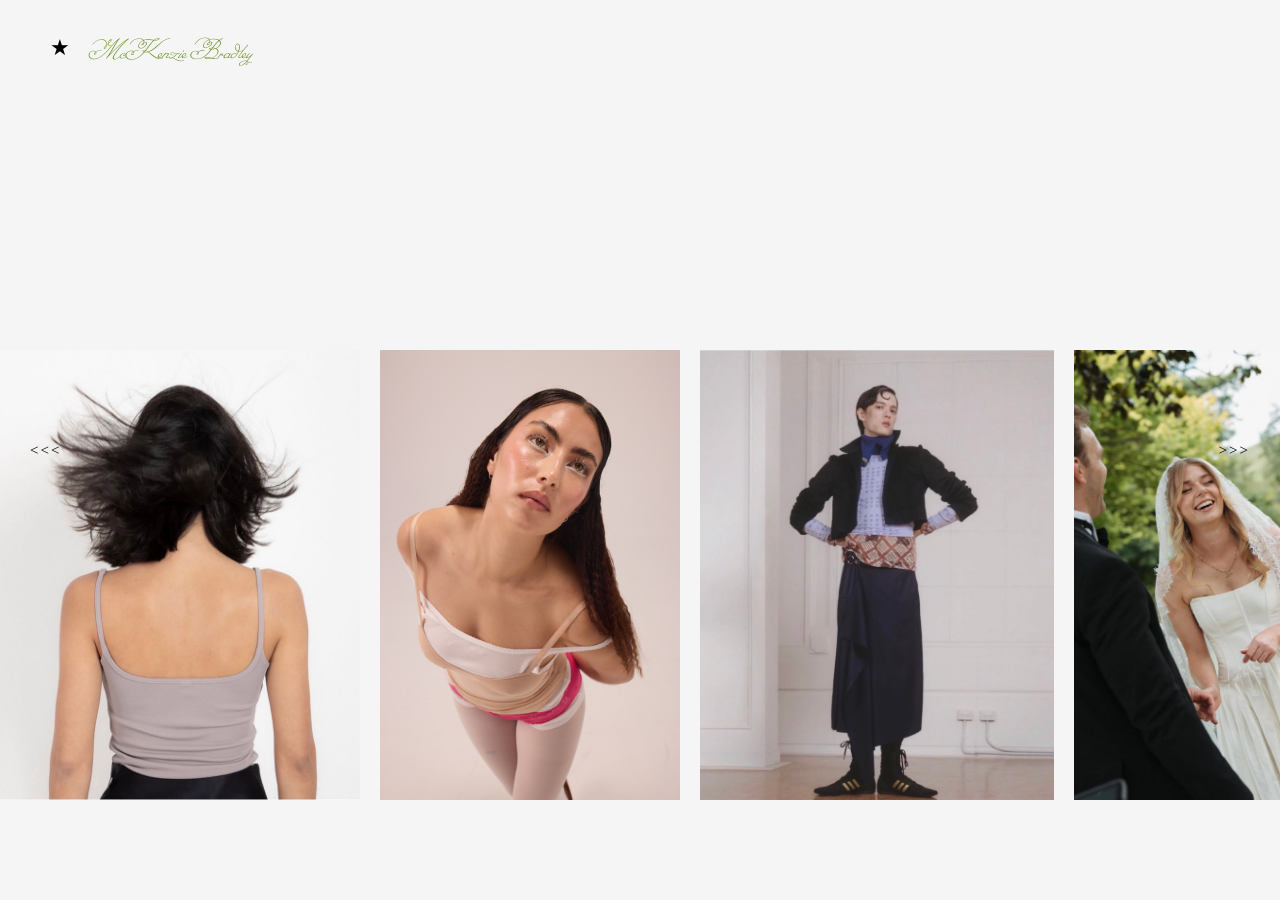
==== portfolio.html @ 7e5dea4a "Add files via upload" ====
<!DOCTYPE html>
<html lang="en">
<head>
  <meta charset="UTF-8">
  <title>Portfolio</title>
  <link rel="preconnect" href="https://fonts.googleapis.com">
<link rel="preconnect" href="https://fonts.gstatic.com" crossorigin>
<link href="https://fonts.googleapis.com/css2?family=Miss+Fajardose&display=swap" rel="stylesheet">
  <link rel="stylesheet" href="styles.css">
</head>
<script src="script.js"></script>
<div id="lightbox" onclick="closeLightbox()">
  <img id="lightbox-img">
</div>
<meta name="viewport" content="width=device-width, initial-scale=1.0">
<body>

<div class="top-bar">
  <a href="index.html" class="star">★</a>
  <div class="logo-text">McKenzie Bradley</div>
  
</div>

<div class="carousel">
  <div class="carousel-track">
    <img src="img1.jpeg" onclick="openLightbox(this.src)">
    <img src="img2.jpeg" onclick="openLightbox(this.src)">
    <img src="img3.jpeg" onclick="openLightbox(this.src)">
    <img src="img4.jpeg" onclick="openLightbox(this.src)">
    <img src="img5.jpeg" onclick="openLightbox(this.src)">
    <img src="img6.jpeg" onclick="openLightbox(this.src)">
    <img src="img7.jpeg" onclick="openLightbox(this.src)">
    <img src="img8.jpeg" onclick="openLightbox(this.src)">
    <img src="img9.jpeg" onclick="openLightbox(this.src)">
    <img src="img10.jpeg" onclick="openLightbox(this.src)">
    <img src="img11.jpeg" onclick="openLightbox(this.src)">
    <img src="img12.jpeg" onclick="openLightbox(this.src)">
    <img src="img13.jpeg" onclick="openLightbox(this.src)">
    <img src="img14.jpeg" onclick="openLightbox(this.src)">
    <img src="img15.jpeg" onclick="openLightbox(this.src)">
    <img src="img16.jpeg" onclick="openLightbox(this.src)">
    <img src="img17.jpeg" onclick="openLightbox(this.src)">
    <img src="img18.jpeg" onclick="openLightbox(this.src)">
    <img src="img19.jpeg" onclick="openLightbox(this.src)">
    <img src="img20.jpeg" onclick="openLightbox(this.src)">
    <img src="img21.jpeg" onclick="openLightbox(this.src)">
    <img src="img22.jpeg" onclick="openLightbox(this.src)">
    <img src="img23.jpeg" onclick="openLightbox(this.src)">
    <img src="img24.jpeg" onclick="openLightbox(this.src)">
    <img src="img25.jpeg" onclick="openLightbox(this.src)">
    <img src="img26.jpeg" onclick="openLightbox(this.src)">
    <img src="img27.jpeg" onclick="openLightbox(this.src)">

  </div>
</div>

<div class="carousel-arrow left" id="leftArrow" onclick="scrollLeftArrow()">
  <<<
</div>

<div class="carousel-arrow right" id="rightArrow" onclick="scrollRightArrow()">
  >>>
</div>

</body>
</html>
---- styles.css ----
body {
  margin: 0;
  background: #f5f5f5;
  font-family: 'Playfair Display', serif;
  color: #111;
}

.top-bar {
  position: fixed;
  top: 0;
  left: 0;
  width: 100%;
  display: flex;
  align-items: center;
  padding: 30px 50px;
  z-index: 10;
}
.star {
  font-size: 22px;
  text-decoration: none;
  color: black;
}
.star:hover {
  opacity: 0.6;
}
.side-left {
  position: fixed;
  bottom: 40px;
  left: 50px;
  display: flex;
  flex-direction: column;
}

.side-right {
  position: fixed;
  bottom: 40px;
  right: 50px;
}

.side-left a,
.side-right a {
  text-decoration: none;
  color: black;
  margin-bottom: 8px;
}

.hero {
  position: relative;
  height: 100vh;
  display: flex;
  align-items: center;
  justify-content: center;
}

.hero-img {
  width: 450px;
  max-width: 90%;
}

.hero-text {
  position: absolute;
  right: 20%;
  top: 50%;
  transform: translateY(-50%);
  z-index: 2;
  
}
.hero-img {
  width: 450px;
  max-width: 90%;
  position: relative;
  z-index: 1;
}
.hero-text h1 {
  font-family: 'Miss Fajardose', cursive;
  font-size: 100px;
  color: #6b8e23;
  line-height: 0.9;
}

.arrow {
  position: absolute;
  right: 50%;
  top: 90%;
  font-size: 20px;
  text-decoration: none;
  color: black;
  letter-spacing: 2px;
  transition: transform 0.3s ease;
  z-index: 2;
}

.arrow:hover {
  transform: translateX(8px);
}
.side-left,
.side-right {
  z-index: 1000;
}
.carousel {
  position: absolute;
  bottom: 80px;
  width: 100%;
  overflow-x: auto;
  overflow-y: hidden;
  padding: 20px 40px;
}

.carousel-track {
  display: flex;
  gap: 20px;
}

.carousel img {
  height: 450px;
  width: auto;
  flex-shrink: 0;
  cursor: pointer;
  transition: transform 0.3s ease;
}

.carousel img:hover {
  transform: scale(1.05);
}

/* Hide scrollbar (clean look) */
.carousel::-webkit-scrollbar {
  display: none;
}
.carousel {
  scroll-snap-type: x mandatory;
}

.carousel img {
  scroll-snap-align: start;
}

.carousel-arrow {
  position: fixed;
  top: 50%;
  transform: translateY(-50%);
  font-size: 15px;
  cursor: pointer;
  z-index: 10;
  color: black;
  letter-spacing: 2px;
  transition: opacity 0.3s ease;
}

.carousel-arrow.left {
  left: 30px;
}

.carousel-arrow.right {
  right: 30px;
}

.carousel-arrow:hover {
  opacity: 0.5;
}

#lightbox {
  position: fixed;
  top: 0;
  left: 0;
  width: 100%;
  height: 100%;
  display: none;
  background: rgba(0, 0, 0, 0.4);
  justify-content: center;
  align-items: center;
  z-index: 100;
}

#lightbox img {
  max-width: 90%;
  max-height: 90%;
}

.logo-text {
  font-family: 'Miss Fajardose', cursive;
  font-size: 28px;
  color: #6b8e23;
  margin-left: 18px;
  transform: translateY(4px);
}
@media (max-width: 768px) {

  .hero {
    flex-direction: column;
    justify-content: center;
    text-align: center;
  }

  .hero-img {
    width: 80%;
  }
  @media (max-width: 768px) {

  .hero {
    padding-top: 120px;
  }

  .hero-text {
    position: static;
    transform: none;
    margin-top: -50px;
  }

 @media (max-width: 768px) {

  .hero-text h1 {
    font-size: 42px;
    line-height: 1;
  }

}
  }

  .arrow {
    position: static;
    margin-top: 10px;
     font-size: 18px;
  }

  .side-left,
  .side-right {
    display: none;
  }

}
@media (max-width: 768px) {

  .carousel {
    bottom: 100px;
    padding: 10px 20px;
  }

  .carousel img {
    height: 50vh;
  }

  .carousel-arrow {
    font-size: 20px;
  }

}@media (max-width: 768px) {

  .top-bar {
    padding: 20px;
  }

  .logo-text {
    font-size: 22px;
  }

}
@media (max-width: 768px) {

  .carousel-arrow {
    display: none;
  }

}
.mobile-links {
  display: none;
}

@media (max-width: 768px) {

  .mobile-links {
    display: flex;
    justify-content: center;
    gap: 25px;
    margin-top: 40px;
    margin-bottom: 20px;
  }

  .mobile-links a {
    text-decoration: none;
    color: black;
    font-size: 10px;
    opacity: 0.8;
  }

}
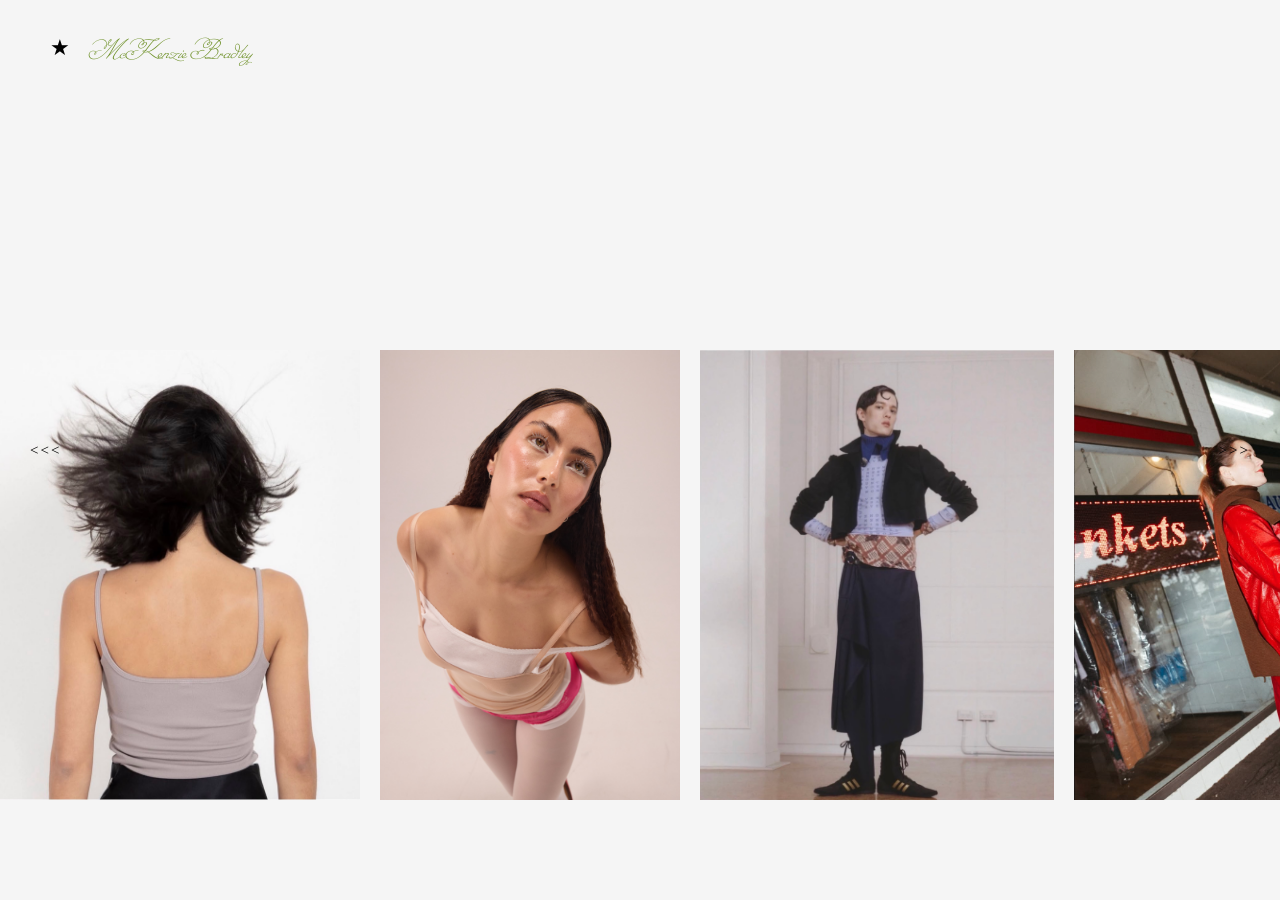
==== commit a3a6102f: "Update portfolio.html" ====
--- a/portfolio.html
+++ b/portfolio.html
@@ -50,7 +50,15 @@
     <img src="img25.jpeg" onclick="openLightbox(this.src)">
     <img src="img26.jpeg" onclick="openLightbox(this.src)">
     <img src="img27.jpeg" onclick="openLightbox(this.src)">
-
+    <img src="img28.jpeg" onclick="openLightbox(this.src)">
+    <img src="img29.jpeg" onclick="openLightbox(this.src)">
+    <img src="img30.jpeg" onclick="openLightbox(this.src)">
+    <img src="img31.jpeg" onclick="openLightbox(this.src)">
+    <img src="img32.jpeg" onclick="openLightbox(this.src)">
+    <img src="img33.jpeg" onclick="openLightbox(this.src)">
+    <img src="img34.jpeg" onclick="openLightbox(this.src)">
+    <img src="img35.jpeg" onclick="openLightbox(this.src)">
+    <img src="img36.jpeg" onclick="openLightbox(this.src)">
   </div>
 </div>
 
@@ -63,4 +71,4 @@
 </div>
 
 </body>
-</html>+</html>
--- a/styles.css
+++ b/styles.css
@@ -4,7 +4,9 @@
   font-family: 'Playfair Display', serif;
   color: #111;
 }
-
+.mobile-links {
+  display: none;
+}
 .top-bar {
   position: fixed;
   top: 0;
@@ -39,6 +41,7 @@
 
 .side-left a,
 .side-right a {
+  font-family: Helvetica, Arial, sans-serif;
   text-decoration: none;
   color: black;
   margin-bottom: 8px;
@@ -46,7 +49,9 @@
 
 .hero {
   position: relative;
-  height: 100vh;
+   min-height: 100vh;
+  padding: 60px 0;
+  box-sizing: border-box;
   display: flex;
   align-items: center;
   justify-content: center;
@@ -184,13 +189,90 @@
   margin-left: 18px;
   transform: translateY(4px);
 }
-@media (max-width: 768px) {
+body {
+  opacity: 1;
+  transition: opacity 0.4s ease;
+}
+
+body.fade-out {
+  opacity: 0;
+}
+#about-popup {
+  position: fixed;
+  top: 0;
+  left: 0;
+  width: 100%;
+  height: 100%;
+  display: none;
+  background: rgba(0, 0, 0, 0.3);
+  z-index: 9999;
+}
+
+/* ACTIVE STATE */
+#about-popup.active {
+  display: block;
+}
+
+/* FLOATING BOX */
+.about-content {
+  position: absolute;
+  top: 50%;
+  left: 35%; /* 👈 this controls how far left */
+  transform: translate(-50%, -50%) scale(0.95);
+  
+  background: #f5f5f5;
+  padding: 40px;
+  width: 90%;
+  max-width: 400px;
+
+  opacity: 0;
+  transition: all 0.3s ease;
+}
+
+/* WHEN OPEN */
+#about-popup.active .about-content {
+  opacity: 1;
+  transform: translate(-50%, -50%) scale(1);
+}
+
+.about-content h2 {
+  margin-top: 0;
+  font-family: Helvetica, Arial, sans-serif;
+}
+
+.about-content p {
+  font-family: Helvetica, Arial, sans-serif;
+  font-size: 14px;
+  line-height: 1.6;
+}
+
+.close-btn {
+  position: absolute;
+  top: 10px;
+  right: 15px;
+  cursor: pointer;
+  font-size: 20px;
+}
+@media (max-width: 768px) {
+  .mobile-links {
+  display: flex;
+  justify-content: center;
+  gap: 20px;
+  margin-top: 20px;
+}
 
   .hero {
     flex-direction: column;
     justify-content: center;
     text-align: center;
   }
+  @media (max-width: 768px) {
+
+  .hero {
+    padding: 60px 0;
+  }
+
+}
 
   .hero-img {
     width: 80%;
@@ -262,8 +344,8 @@
   }
 
 }
-.mobile-links {
-  display: none;
+.mobile-links a {
+  font-family: Helvetica, Arial, sans-serif;
 }
 
 @media (max-width: 768px) {
@@ -284,3 +366,57 @@
   }
 
 }
+#about-popup {
+  display: none;
+  position: fixed;
+  top: 0;
+  left: 0;
+  width: 100%;
+  height: 100%;
+}
+
+/* MOBILE */
+@media (max-width: 768px) {
+
+  #about-popup.active {
+    display: flex;
+    justify-content: center;
+    align-items: center;
+  }
+
+  .about-content {
+    position: static;
+    transform: none;
+
+    width: 85%;
+    max-width: 320px;
+
+    padding: 25px 20px;
+    border-radius: 12px;
+
+    margin: 0 auto;
+  }
+
+}
+@media (max-width: 768px) {
+
+  #about-popup.active {
+    display: flex !important;
+    justify-content: center;
+    align-items: center;
+  }
+
+  .about-content {
+    position: fixed !important;
+    top: 50% !important;
+    left: 50% !important;
+    transform: translate(-50%, -50%) !important;
+
+    width: 85%;
+    max-width: 320px;
+
+    padding: 25px 20px;
+    border-radius: 12px;
+  }
+
+}
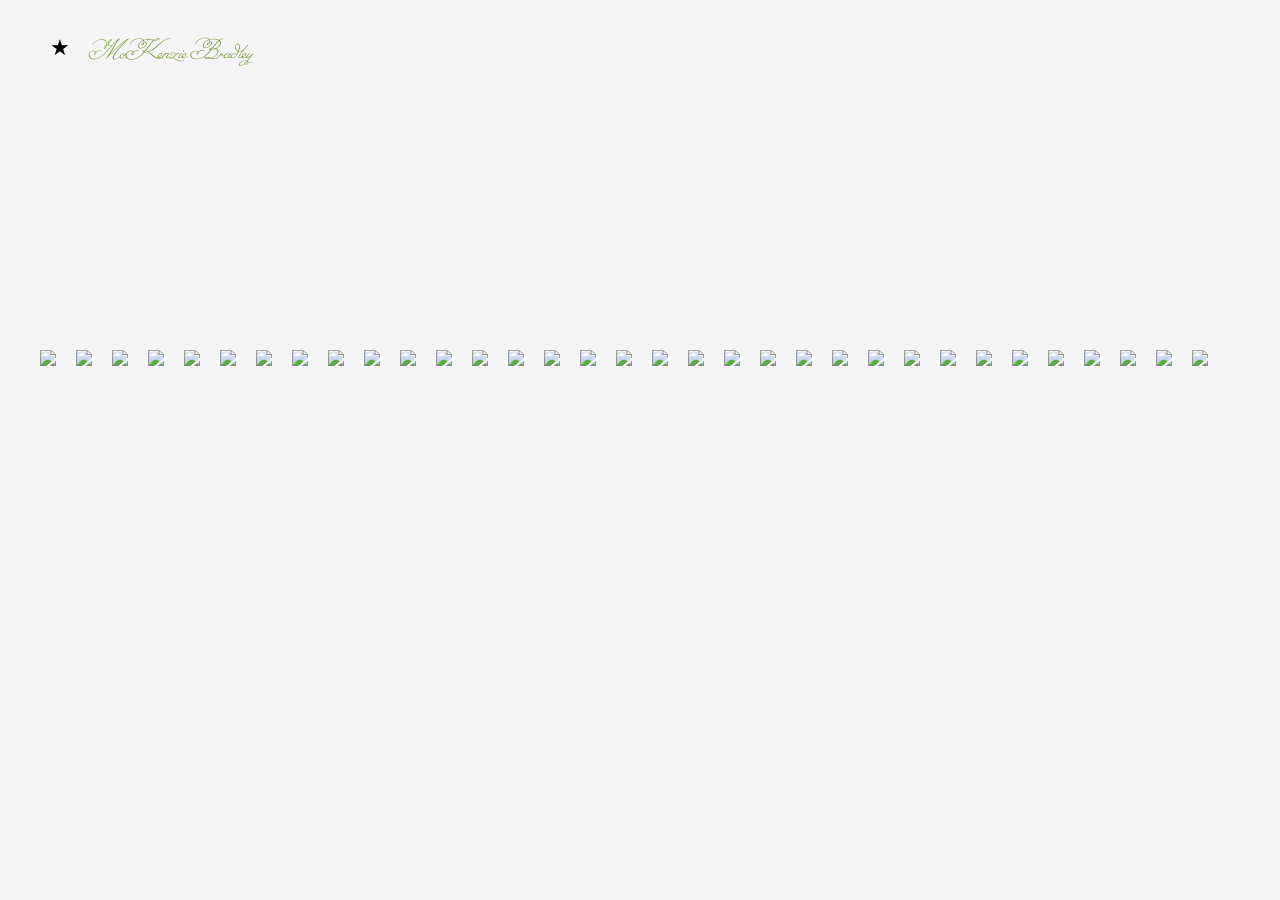
==== commit 2a4b45b7: "Update portfolio.html" ====
--- a/portfolio.html
+++ b/portfolio.html
@@ -56,9 +56,6 @@
     <img src="img31.jpeg" onclick="openLightbox(this.src)">
     <img src="img32.jpeg" onclick="openLightbox(this.src)">
     <img src="img33.jpeg" onclick="openLightbox(this.src)">
-    <img src="img34.jpeg" onclick="openLightbox(this.src)">
-    <img src="img35.jpeg" onclick="openLightbox(this.src)">
-    <img src="img36.jpeg" onclick="openLightbox(this.src)">
   </div>
 </div>
 
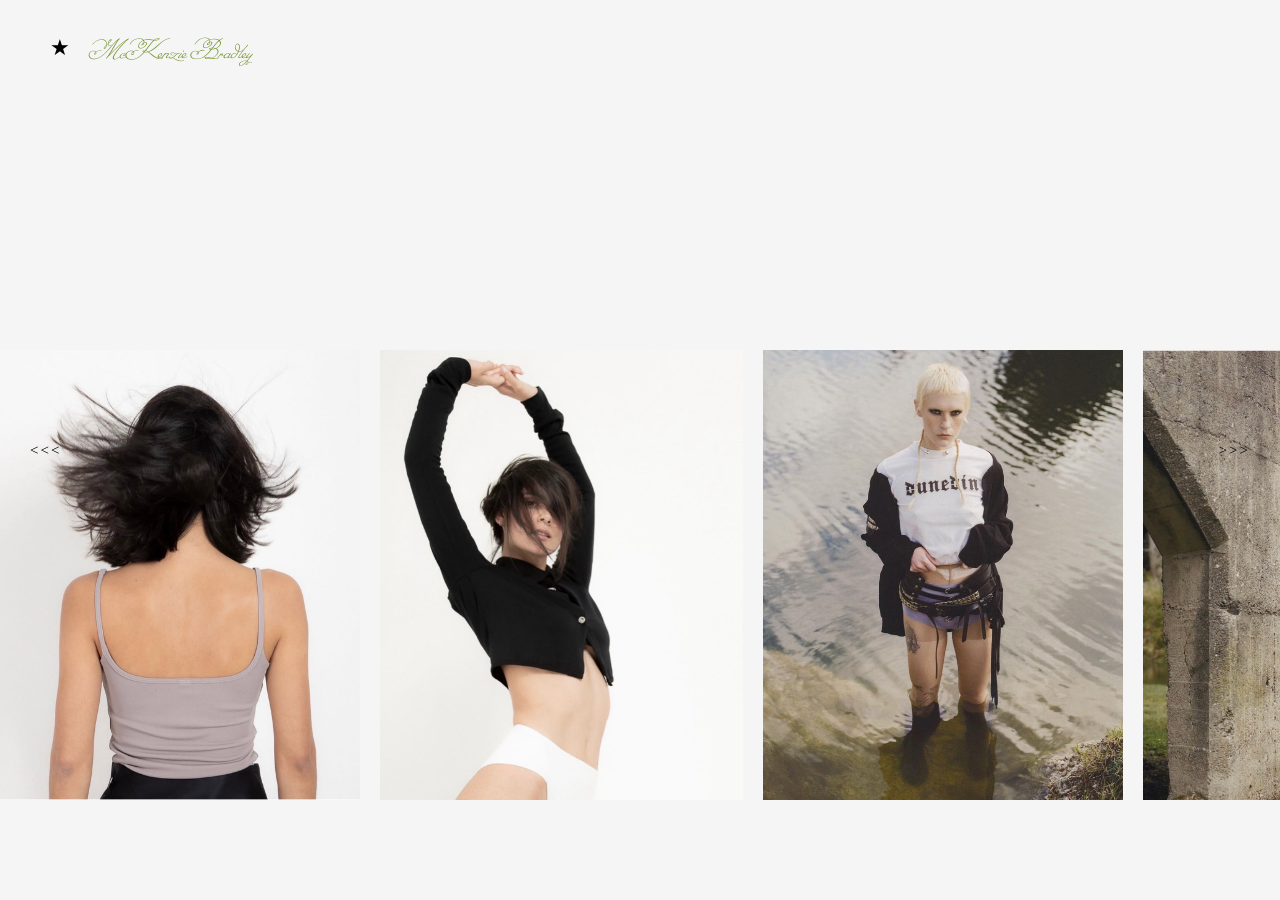
==== commit 792210fa: "Update portfolio.html" ====
--- a/portfolio.html
+++ b/portfolio.html
@@ -39,7 +39,6 @@
     <img src="img14.jpeg" onclick="openLightbox(this.src)">
     <img src="img15.jpeg" onclick="openLightbox(this.src)">
     <img src="img16.jpeg" onclick="openLightbox(this.src)">
-    <img src="img17.jpeg" onclick="openLightbox(this.src)">
     <img src="img18.jpeg" onclick="openLightbox(this.src)">
     <img src="img19.jpeg" onclick="openLightbox(this.src)">
     <img src="img20.jpeg" onclick="openLightbox(this.src)">
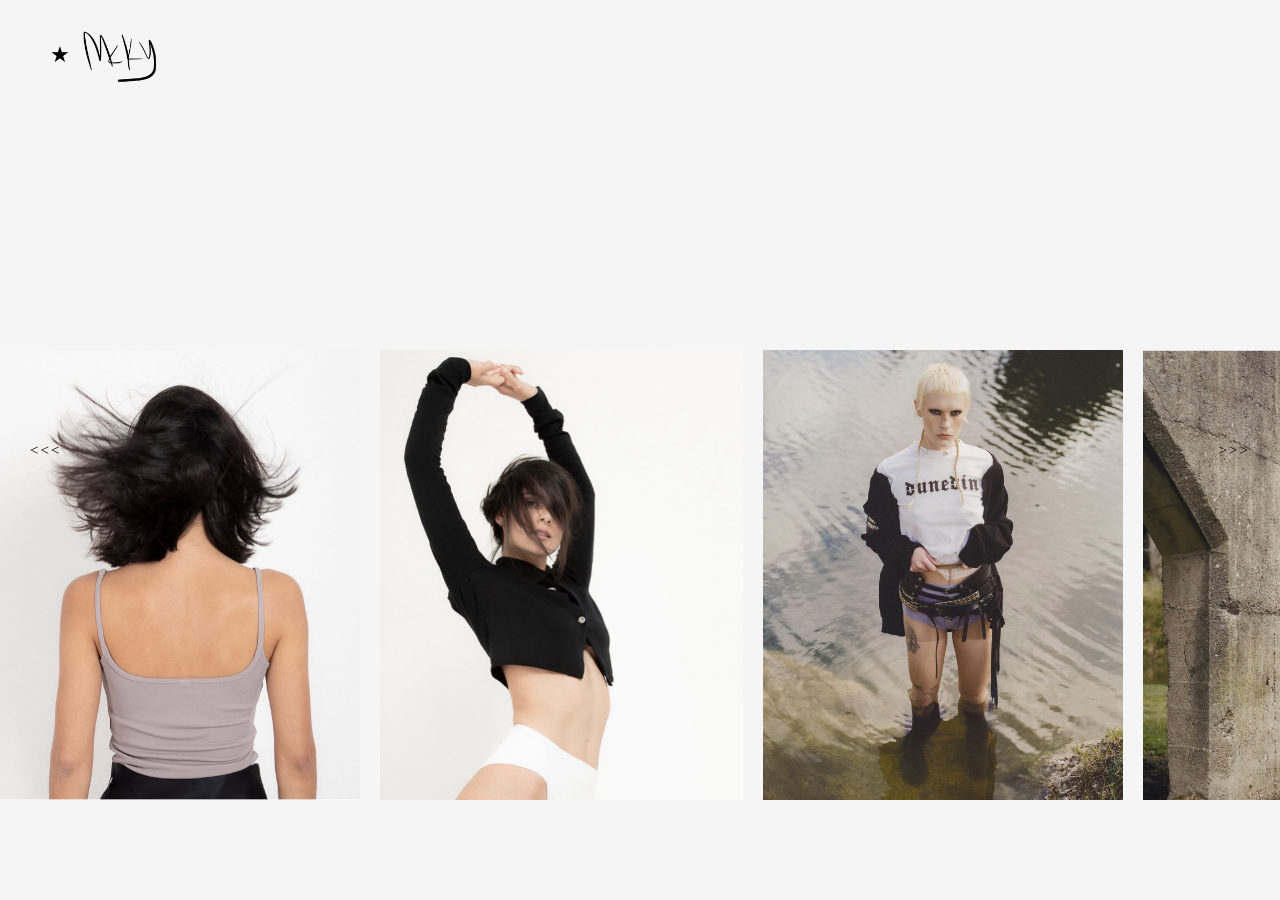
==== commit 3214b0f1: "Update portfolio.html" ====
--- a/portfolio.html
+++ b/portfolio.html
@@ -17,8 +17,10 @@
 
 <div class="top-bar">
   <a href="index.html" class="star">★</a>
-  <div class="logo-text">McKenzie Bradley</div>
-  
+
+  <a href="index.html">
+    <img src="mckenzie_logo_transparent.png" alt="McKenzie Bradley" class="portfolio-logo">
+  </a>
 </div>
 
 <div class="carousel">
@@ -55,6 +57,7 @@
     <img src="img31.jpeg" onclick="openLightbox(this.src)">
     <img src="img32.jpeg" onclick="openLightbox(this.src)">
     <img src="img33.jpeg" onclick="openLightbox(this.src)">
+    
   </div>
 </div>
 
--- a/styles.css
+++ b/styles.css
@@ -9,7 +9,7 @@
 }
 .top-bar {
   position: fixed;
-  top: 0;
+  top: -30px;
   left: 0;
   width: 100%;
   display: flex;
@@ -64,7 +64,7 @@
 
 .hero-text {
   position: absolute;
-  right: 20%;
+  right: 13%;
   top: 50%;
   transform: translateY(-50%);
   z-index: 2;
@@ -85,8 +85,8 @@
 
 .arrow {
   position: absolute;
-  right: 50%;
-  top: 90%;
+  right: 40%;
+  top: 75%;
   font-size: 20px;
   text-decoration: none;
   color: black;
@@ -286,9 +286,10 @@
   .hero-text {
     position: static;
     transform: none;
-    margin-top: -50px;
-  }
-
+    margin-top: -150px;
+  }
+
+  
  @media (max-width: 768px) {
 
   .hero-text h1 {
@@ -419,4 +420,63 @@
     border-radius: 12px;
   }
 
-}+}.about-photo {
+  width: 100%;
+  max-width: 150px;
+  height: auto;
+  object-fit: cover;
+  display: block;
+  margin: 0 auto 20px;
+}
+.site-logo {
+  width: 500px;
+  height: auto;
+  display: block;
+  margin-left: 100px;
+}
+.portfolio-logo {
+  width: 150px;
+  height: auto;
+  display: block;
+  margin-left: -23px
+}
+.top-bar {
+  top: -50px !important;
+}
+.top-bar a {
+  text-decoration: none;
+}
+.home-top-bar {
+  top: 0 !important;
+}
+.carousel img {
+  -webkit-user-select: none;
+  user-select: none;
+  -webkit-tap-highlight-color: transparent;
+}
+
+.carousel img:focus {
+  outline: none;
+}
+
+.carousel img::selection {
+  background: transparent;
+}
+.carousel img {
+  -webkit-user-drag: none;
+}
+@media (max-width: 768px) {
+  .site-logo {
+    width: 220px !important;
+    margin-left: 0 !important;
+  }
+
+  .hero-text {
+    margin-top: -100px !important;
+  }
+
+  .arrow {
+    margin-top: -10px !important;
+    font-size: 16px !important;
+  }
+}
